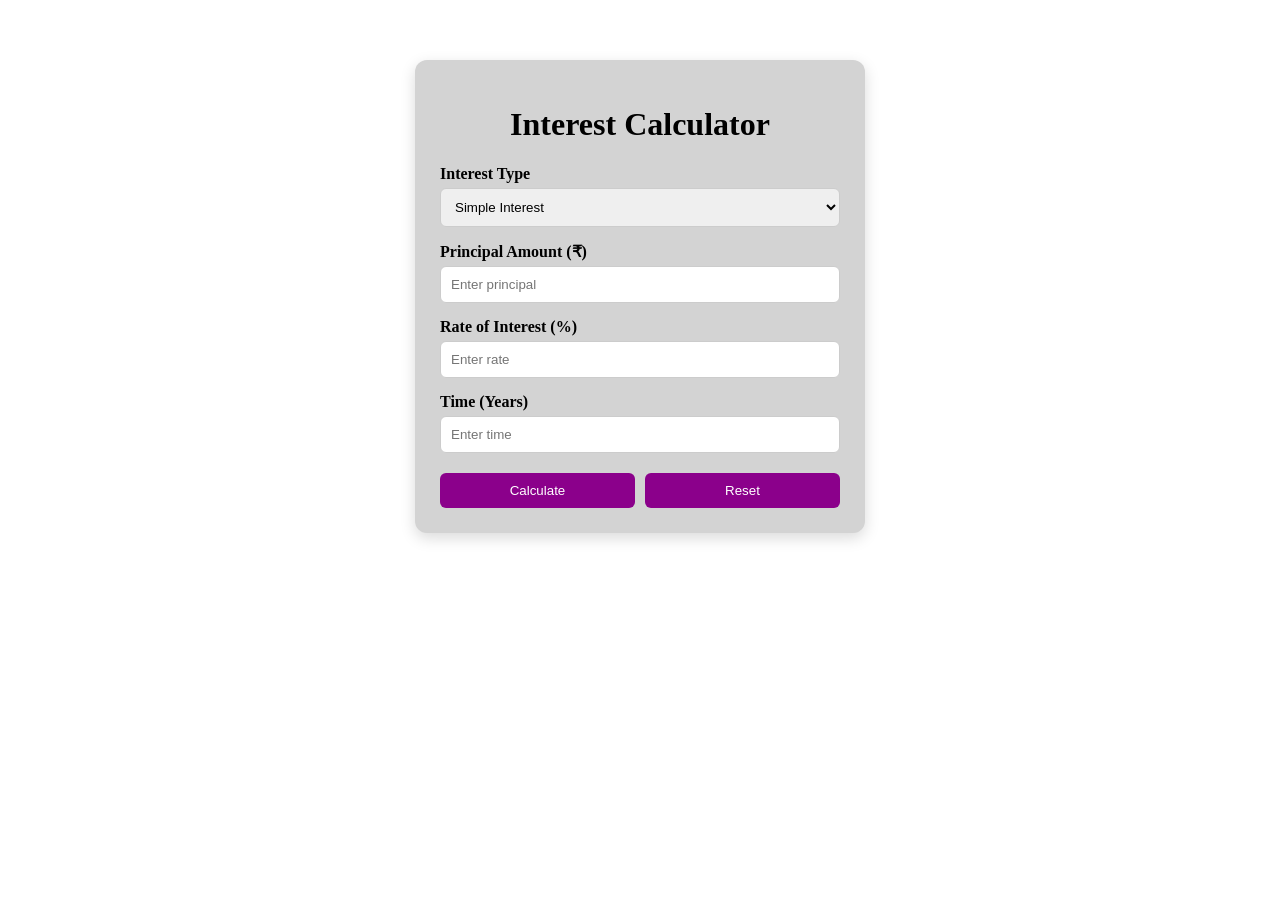
==== index.html @ 110cc883 "Add files via upload" ====
<!DOCTYPE html>
<html lang="en">
<head>
    <meta charset="UTF-8">
    <meta name="viewport" content="width=device-width, initial-scale=1.0">
    <title>Interest Calculator</title>
    <link rel="stylesheet" href="style.css">
</head>
<body>

<div class="container">

    <h1> Interest Calculator</h1>

    <label>Interest Type</label>
    <select id="type">
        <option>Simple Interest</option>
        <option>Compound Interest</option>
    </select>

    <label>Principal Amount (₹)</label>
    <input type="number" id="p" min="0" placeholder="Enter principal">

    <label>Rate of Interest (%)</label>
    <input type="number" id="r" min="0" step="0.01" placeholder="Enter rate">

    <label>Time (Years)</label>
    <input type="number" id="t" min="0" step="0.01" placeholder="Enter time">

    <div class="buttons">
        <button onclick="calculate()">Calculate</button>
        <button onclick="resetFields()">Reset</button>
    </div>

    <div id="result" class="result"></div>

</div>

<script src="script.js"></script>

</body>
</html>
---- style.css ----
body{
    margin:0;
    padding:0;
    font-family:'Times New Roman', Times, serif,sans-serif;
    background:white;
}

.container{
    width:400px;
    margin:60px auto;
    background:#D3D3D3;
    padding:25px;
    border-radius:12px;
    box-shadow:0 5px 15px rgba(0,0,0,0.15);
}

h1{
    text-align:center;
}

label{
    display:block;
    margin-top:15px;
    font-weight:bold;
}

input,
select{
    width:100%;
    padding:10px;
    margin-top:5px;
    border-radius:6px;
    border:1px solid #ccc;
    box-sizing:border-box;
}

.buttons{
    display:flex;
    gap:10px;
    margin-top:20px;
}

button{
    flex:1;
    padding:10px;
    border:none;
    border-radius:6px;
    cursor:pointer;
    background:#8B008B;
    color:white;
}

button:hover{
    background:#FFF0F5;
}

.result{
    margin-top:20px;
    padding:15px;
    background:#000000;
    border-radius:8px;
    text-align:center;
    display:none;
}
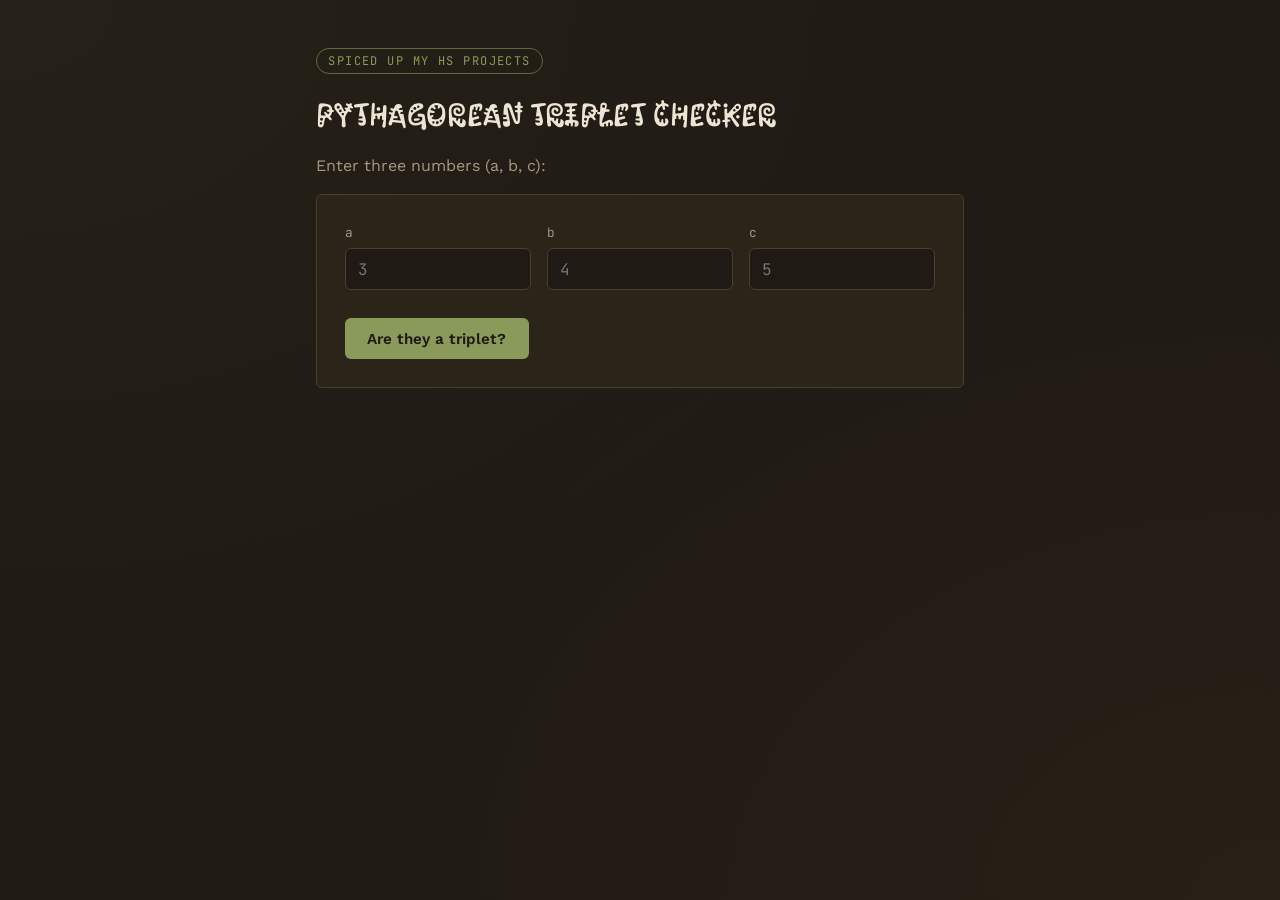
==== commit 3ee36c44: "Add files via upload" ====
--- a/index.html
+++ b/index.html
@@ -1,42 +1,52 @@
 <!DOCTYPE html>
 <html lang="en">
 <head>
-    <meta charset="UTF-8">
-    <meta name="viewport" content="width=device-width, initial-scale=1.0">
-    <title>Interest Calculator</title>
-    <link rel="stylesheet" href="style.css">
+<meta charset="UTF-8">
+<meta name="viewport" content="width=device-width, initial-scale=1.0">
+<title>Pythagorean Triplet Checker</title>
+
+<link rel="preconnect" href="https://fonts.googleapis.com">
+<link rel="preconnect" href="https://fonts.gstatic.com" crossorigin>
+<link href="https://fonts.googleapis.com/css2?family=Kablammo&display=swap" rel="stylesheet">
+
+<link rel="stylesheet" href="style.css">
+<style>
+  /* Kablammo just for the heading — everything else stays on the template */
+  h1.kablammo {
+    font-family: "Kablammo", system-ui;
+    font-optical-sizing: auto;
+    font-weight: 400;
+    font-variation-settings: "MORF" 0;
+  }
+</style>
 </head>
 <body>
+  <div class="page">
+    <span class="eyebrow">spiced up my hs projects</span>
+    <h1 class="kablammo">Pythagorean Triplet Checker</h1>
+    <p>Enter three numbers (a, b, c):</p>
 
-<div class="container">
+    <div class="card">
+      <div class="field-row">
+        <div>
+          <label for="a">a</label>
+          <input type="number" id="a" placeholder="3">
+        </div>
+        <div>
+          <label for="b">b</label>
+          <input type="number" id="b" placeholder="4">
+        </div>
+        <div>
+          <label for="c">c</label>
+          <input type="number" id="c" placeholder="5">
+        </div>
+      </div>
 
-    <h1> Interest Calculator</h1>
+      <button onclick="Pytha()">Are they a triplet?</button>
+      <div id="result" class="result"></div>
+    </div>
+  </div>
 
-    <label>Interest Type</label>
-    <select id="type">
-        <option>Simple Interest</option>
-        <option>Compound Interest</option>
-    </select>
-
-    <label>Principal Amount (₹)</label>
-    <input type="number" id="p" min="0" placeholder="Enter principal">
-
-    <label>Rate of Interest (%)</label>
-    <input type="number" id="r" min="0" step="0.01" placeholder="Enter rate">
-
-    <label>Time (Years)</label>
-    <input type="number" id="t" min="0" step="0.01" placeholder="Enter time">
-
-    <div class="buttons">
-        <button onclick="calculate()">Calculate</button>
-        <button onclick="resetFields()">Reset</button>
-    </div>
-
-    <div id="result" class="result"></div>
-
-</div>
-
-<script src="script.js"></script>
-
+  <script src="script.js"></script>
 </body>
 </html>
--- a/style.css
+++ b/style.css
@@ -1,64 +1,199 @@
-body{
-    margin:0;
-    padding:0;
-    font-family:'Times New Roman', Times, serif,sans-serif;
-    background:white;
-}
-
-.container{
-    width:400px;
-    margin:60px auto;
-    background:#D3D3D3;
-    padding:25px;
-    border-radius:12px;
-    box-shadow:0 5px 15px rgba(0,0,0,0.15);
-}
-
-h1{
-    text-align:center;
-}
-
-label{
-    display:block;
-    margin-top:15px;
-    font-weight:bold;
-}
-
-input,
-select{
-    width:100%;
-    padding:10px;
-    margin-top:5px;
-    border-radius:6px;
-    border:1px solid #ccc;
-    box-sizing:border-box;
-}
-
-.buttons{
-    display:flex;
-    gap:10px;
-    margin-top:20px;
-}
-
-button{
-    flex:1;
-    padding:10px;
-    border:none;
-    border-radius:6px;
-    cursor:pointer;
-    background:#8B008B;
-    color:white;
-}
-
-button:hover{
-    background:#FFF0F5;
-}
-
-.result{
-    margin-top:20px;
-    padding:15px;
-    background:#000000;
-    border-radius:8px;
-    text-align:center;
-    display:none;
+/* ==========================================================================
+
+   ========================================================================== */
+
+@import url('https://fonts.googleapis.com/css2?family=Spectral:ital,wght@0,400;0,500;0,600;1,400&family=Work+Sans:wght@400;500;600&family=JetBrains+Mono:wght@400;500&display=swap');
+
+:root {
+  /* --- color tokens ------------------------------------------------- */
+  --soil:        #1F1A14;   /* page background */
+  --bark:        #2B2419;   /* card / surface background */
+  --bark-light:  #362D1F;   /* hover / raised surface */
+  --sand:        #EDE4D3;   /* primary text */
+  --sand-dim:    #A8977E;   /* muted / secondary text */
+  --moss:        #8A9A5B;   /* accent — success, primary actions */
+  --moss-dim:    #5E6B3E;
+  --ochre:       #C17F3E;   /* accent — highlight, warnings, focus */
+  --rust:        #A64B34;   /* accent — errors */
+  --border:      #4A3F2F;
+
+  /* --- type tokens ---------------------------------------------------- */
+  --font-display: 'Spectral', Georgia, serif;
+  --font-body:    'Work Sans', system-ui, sans-serif;
+  --font-mono:    'JetBrains Mono', 'Courier New', monospace;
+
+  /* --- layout tokens ---------------------------------------------------- */
+  --radius:  6px;
+  --space-1: 0.5rem;
+  --space-2: 1rem;
+  --space-3: 1.75rem;
+  --space-4: 3rem;
+  --max-w:   680px;
+}
+
+/* --- reset / base ------------------------------------------------------- */
+* { box-sizing: border-box; }
+
+html, body {
+  margin: 0;
+  padding: 0;
+  background: var(--soil);
+  color: var(--sand);
+  font-family: var(--font-body);
+  line-height: 1.5;
+}
+
+body {
+  min-height: 100vh;
+  background-image:
+    radial-gradient(ellipse at top left, rgba(138,154,91,0.06), transparent 55%),
+    radial-gradient(ellipse at bottom right, rgba(193,127,62,0.06), transparent 55%);
+}
+
+h1, h2, h3 {
+  font-family: var(--font-display);
+  font-weight: 600;
+  color: var(--sand);
+  margin: 0 0 var(--space-2);
+  letter-spacing: 0.01em;
+}
+
+h1 { font-size: 2rem; }
+h2 { font-size: 1.35rem; font-style: italic; font-weight: 400; color: var(--ochre); }
+
+p { color: var(--sand-dim); margin: 0 0 var(--space-2); }
+
+a { color: var(--ochre); }
+
+/* --- layout shell --------------------------------------------------- */
+.page {
+  max-width: var(--max-w);
+  margin: 0 auto;
+  padding: var(--space-4) var(--space-2);
+}
+
+.eyebrow {
+  display: inline-block;
+  font-family: var(--font-mono);
+  font-size: 0.75rem;
+  letter-spacing: 0.12em;
+  text-transform: uppercase;
+  color: var(--moss);
+  border: 1px solid var(--moss-dim);
+  border-radius: 999px;
+  padding: 0.2rem 0.7rem;
+  margin-bottom: var(--space-2);
+}
+
+/* --- card / surface --------------------------------------------------- */
+.card {
+  background: var(--bark);
+  border: 1px solid var(--border);
+  border-radius: var(--radius);
+  padding: var(--space-3);
+  margin-bottom: var(--space-3);
+}
+
+/* --- form elements --------------------------------------------------- */
+label {
+  display: block;
+  font-family: var(--font-mono);
+  font-size: 0.8rem;
+  color: var(--sand-dim);
+  margin-bottom: 0.35rem;
+}
+
+input[type="number"],
+input[type="text"] {
+  width: 100%;
+  background: var(--soil);
+  border: 1px solid var(--border);
+  border-radius: var(--radius);
+  color: var(--sand);
+  font-family: var(--font-mono);
+  font-size: 1rem;
+  padding: 0.6rem 0.75rem;
+  transition: border-color 0.15s ease;
+}
+
+input:focus {
+  outline: none;
+  border-color: var(--ochre);
+  box-shadow: 0 0 0 3px rgba(193,127,62,0.18);
+}
+
+.field-row {
+  display: grid;
+  grid-template-columns: repeat(3, 1fr);
+  gap: var(--space-2);
+  margin-bottom: var(--space-3);
+}
+
+button {
+  font-family: var(--font-body);
+  font-weight: 600;
+  font-size: 0.95rem;
+  color: var(--soil);
+  background: var(--moss);
+  border: none;
+  border-radius: var(--radius);
+  padding: 0.7rem 1.4rem;
+  cursor: pointer;
+  transition: background 0.15s ease, transform 0.1s ease;
+}
+
+button:hover  { background: #9DAF69; }
+button:active { transform: translateY(1px); }
+
+button.secondary {
+  background: transparent;
+  color: var(--sand-dim);
+  border: 1px solid var(--border);
+}
+
+button.secondary:hover {
+  background: var(--bark-light);
+  color: var(--sand);
+}
+
+/* --- result states --------------------------------------------------- */
+.result {
+  font-family: var(--font-mono);
+  border-radius: var(--radius);
+  padding: var(--space-2);
+  margin-top: var(--space-2);
+  border: 1px solid var(--border);
+  display: none;
+}
+
+.result.show { display: block; }
+
+.result.success {
+  border-color: var(--moss-dim);
+  background: rgba(138,154,91,0.08);
+  color: var(--moss);
+}
+
+.result.fail {
+  border-color: var(--rust);
+  background: rgba(166,75,52,0.08);
+  color: #D48B77;
+}
+
+/* --- footer / meta --------------------------------------------------- */
+.meta {
+  font-family: var(--font-mono);
+  font-size: 0.75rem;
+  color: var(--sand-dim);
+  text-align: center;
+  margin-top: var(--space-4);
+}
+
+/* --- utility --------------------------------------------------- */
+.center { text-align: center; }
+.flex-between { display: flex; align-items: center; justify-content: space-between; gap: var(--space-2); }
+
+@media (max-width: 480px) {
+  .field-row { grid-template-columns: 1fr; }
+  h1 { font-size: 1.6rem; }
 }
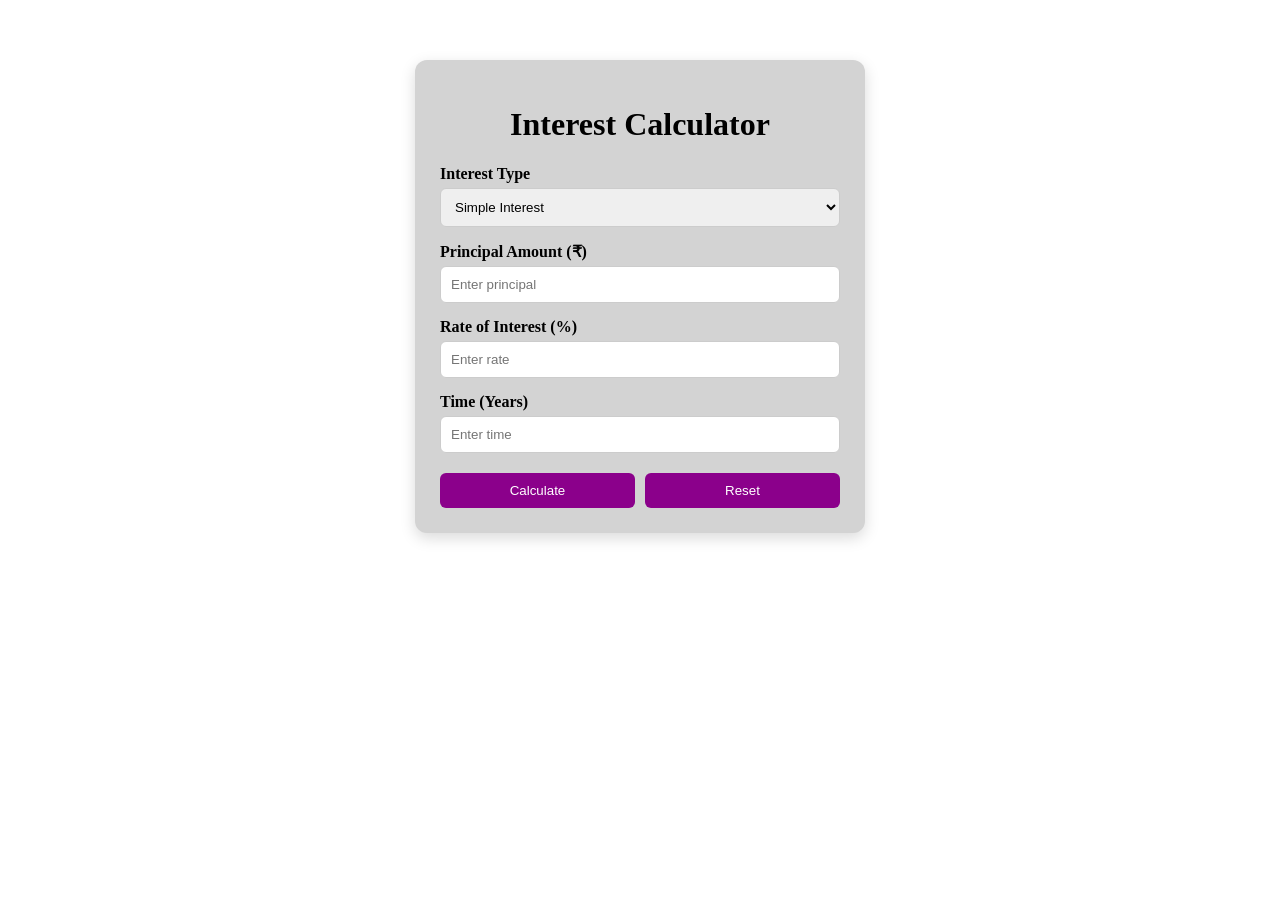
==== commit 76bd09da: "Interest Calculator" ====
--- a/index.html
+++ b/index.html
@@ -1,52 +1,42 @@
 <!DOCTYPE html>
 <html lang="en">
 <head>
-<meta charset="UTF-8">
-<meta name="viewport" content="width=device-width, initial-scale=1.0">
-<title>Pythagorean Triplet Checker</title>
-
-<link rel="preconnect" href="https://fonts.googleapis.com">
-<link rel="preconnect" href="https://fonts.gstatic.com" crossorigin>
-<link href="https://fonts.googleapis.com/css2?family=Kablammo&display=swap" rel="stylesheet">
-
-<link rel="stylesheet" href="style.css">
-<style>
-  /* Kablammo just for the heading — everything else stays on the template */
-  h1.kablammo {
-    font-family: "Kablammo", system-ui;
-    font-optical-sizing: auto;
-    font-weight: 400;
-    font-variation-settings: "MORF" 0;
-  }
-</style>
+    <meta charset="UTF-8">
+    <meta name="viewport" content="width=device-width, initial-scale=1.0">
+    <title>Interest Calculator</title>
+    <link rel="stylesheet" href="style.css">
 </head>
 <body>
-  <div class="page">
-    <span class="eyebrow">spiced up my hs projects</span>
-    <h1 class="kablammo">Pythagorean Triplet Checker</h1>
-    <p>Enter three numbers (a, b, c):</p>
 
-    <div class="card">
-      <div class="field-row">
-        <div>
-          <label for="a">a</label>
-          <input type="number" id="a" placeholder="3">
-        </div>
-        <div>
-          <label for="b">b</label>
-          <input type="number" id="b" placeholder="4">
-        </div>
-        <div>
-          <label for="c">c</label>
-          <input type="number" id="c" placeholder="5">
-        </div>
-      </div>
+<div class="container">
 
-      <button onclick="Pytha()">Are they a triplet?</button>
-      <div id="result" class="result"></div>
+    <h1> Interest Calculator</h1>
+
+    <label>Interest Type</label>
+    <select id="type">
+        <option>Simple Interest</option>
+        <option>Compound Interest</option>
+    </select>
+
+    <label>Principal Amount (₹)</label>
+    <input type="number" id="p" min="0" placeholder="Enter principal">
+
+    <label>Rate of Interest (%)</label>
+    <input type="number" id="r" min="0" step="0.01" placeholder="Enter rate">
+
+    <label>Time (Years)</label>
+    <input type="number" id="t" min="0" step="0.01" placeholder="Enter time">
+
+    <div class="buttons">
+        <button onclick="calculate()">Calculate</button>
+        <button onclick="resetFields()">Reset</button>
     </div>
-  </div>
 
-  <script src="script.js"></script>
+    <div id="result" class="result"></div>
+
+</div>
+
+<script src="script.js"></script>
+
 </body>
 </html>
--- a/style.css
+++ b/style.css
@@ -1,199 +1,64 @@
-/* ==========================================================================
-
-   ========================================================================== */
-
-@import url('https://fonts.googleapis.com/css2?family=Spectral:ital,wght@0,400;0,500;0,600;1,400&family=Work+Sans:wght@400;500;600&family=JetBrains+Mono:wght@400;500&display=swap');
-
-:root {
-  /* --- color tokens ------------------------------------------------- */
-  --soil:        #1F1A14;   /* page background */
-  --bark:        #2B2419;   /* card / surface background */
-  --bark-light:  #362D1F;   /* hover / raised surface */
-  --sand:        #EDE4D3;   /* primary text */
-  --sand-dim:    #A8977E;   /* muted / secondary text */
-  --moss:        #8A9A5B;   /* accent — success, primary actions */
-  --moss-dim:    #5E6B3E;
-  --ochre:       #C17F3E;   /* accent — highlight, warnings, focus */
-  --rust:        #A64B34;   /* accent — errors */
-  --border:      #4A3F2F;
-
-  /* --- type tokens ---------------------------------------------------- */
-  --font-display: 'Spectral', Georgia, serif;
-  --font-body:    'Work Sans', system-ui, sans-serif;
-  --font-mono:    'JetBrains Mono', 'Courier New', monospace;
-
-  /* --- layout tokens ---------------------------------------------------- */
-  --radius:  6px;
-  --space-1: 0.5rem;
-  --space-2: 1rem;
-  --space-3: 1.75rem;
-  --space-4: 3rem;
-  --max-w:   680px;
-}
-
-/* --- reset / base ------------------------------------------------------- */
-* { box-sizing: border-box; }
-
-html, body {
-  margin: 0;
-  padding: 0;
-  background: var(--soil);
-  color: var(--sand);
-  font-family: var(--font-body);
-  line-height: 1.5;
-}
-
-body {
-  min-height: 100vh;
-  background-image:
-    radial-gradient(ellipse at top left, rgba(138,154,91,0.06), transparent 55%),
-    radial-gradient(ellipse at bottom right, rgba(193,127,62,0.06), transparent 55%);
-}
-
-h1, h2, h3 {
-  font-family: var(--font-display);
-  font-weight: 600;
-  color: var(--sand);
-  margin: 0 0 var(--space-2);
-  letter-spacing: 0.01em;
-}
-
-h1 { font-size: 2rem; }
-h2 { font-size: 1.35rem; font-style: italic; font-weight: 400; color: var(--ochre); }
-
-p { color: var(--sand-dim); margin: 0 0 var(--space-2); }
-
-a { color: var(--ochre); }
-
-/* --- layout shell --------------------------------------------------- */
-.page {
-  max-width: var(--max-w);
-  margin: 0 auto;
-  padding: var(--space-4) var(--space-2);
-}
-
-.eyebrow {
-  display: inline-block;
-  font-family: var(--font-mono);
-  font-size: 0.75rem;
-  letter-spacing: 0.12em;
-  text-transform: uppercase;
-  color: var(--moss);
-  border: 1px solid var(--moss-dim);
-  border-radius: 999px;
-  padding: 0.2rem 0.7rem;
-  margin-bottom: var(--space-2);
-}
-
-/* --- card / surface --------------------------------------------------- */
-.card {
-  background: var(--bark);
-  border: 1px solid var(--border);
-  border-radius: var(--radius);
-  padding: var(--space-3);
-  margin-bottom: var(--space-3);
-}
-
-/* --- form elements --------------------------------------------------- */
-label {
-  display: block;
-  font-family: var(--font-mono);
-  font-size: 0.8rem;
-  color: var(--sand-dim);
-  margin-bottom: 0.35rem;
-}
-
-input[type="number"],
-input[type="text"] {
-  width: 100%;
-  background: var(--soil);
-  border: 1px solid var(--border);
-  border-radius: var(--radius);
-  color: var(--sand);
-  font-family: var(--font-mono);
-  font-size: 1rem;
-  padding: 0.6rem 0.75rem;
-  transition: border-color 0.15s ease;
-}
-
-input:focus {
-  outline: none;
-  border-color: var(--ochre);
-  box-shadow: 0 0 0 3px rgba(193,127,62,0.18);
-}
-
-.field-row {
-  display: grid;
-  grid-template-columns: repeat(3, 1fr);
-  gap: var(--space-2);
-  margin-bottom: var(--space-3);
-}
-
-button {
-  font-family: var(--font-body);
-  font-weight: 600;
-  font-size: 0.95rem;
-  color: var(--soil);
-  background: var(--moss);
-  border: none;
-  border-radius: var(--radius);
-  padding: 0.7rem 1.4rem;
-  cursor: pointer;
-  transition: background 0.15s ease, transform 0.1s ease;
-}
-
-button:hover  { background: #9DAF69; }
-button:active { transform: translateY(1px); }
-
-button.secondary {
-  background: transparent;
-  color: var(--sand-dim);
-  border: 1px solid var(--border);
-}
-
-button.secondary:hover {
-  background: var(--bark-light);
-  color: var(--sand);
-}
-
-/* --- result states --------------------------------------------------- */
-.result {
-  font-family: var(--font-mono);
-  border-radius: var(--radius);
-  padding: var(--space-2);
-  margin-top: var(--space-2);
-  border: 1px solid var(--border);
-  display: none;
-}
-
-.result.show { display: block; }
-
-.result.success {
-  border-color: var(--moss-dim);
-  background: rgba(138,154,91,0.08);
-  color: var(--moss);
-}
-
-.result.fail {
-  border-color: var(--rust);
-  background: rgba(166,75,52,0.08);
-  color: #D48B77;
-}
-
-/* --- footer / meta --------------------------------------------------- */
-.meta {
-  font-family: var(--font-mono);
-  font-size: 0.75rem;
-  color: var(--sand-dim);
-  text-align: center;
-  margin-top: var(--space-4);
-}
-
-/* --- utility --------------------------------------------------- */
-.center { text-align: center; }
-.flex-between { display: flex; align-items: center; justify-content: space-between; gap: var(--space-2); }
-
-@media (max-width: 480px) {
-  .field-row { grid-template-columns: 1fr; }
-  h1 { font-size: 1.6rem; }
+body{
+    margin:0;
+    padding:0;
+    font-family:'Times New Roman', Times, serif,sans-serif;
+    background:white;
+}
+
+.container{
+    width:400px;
+    margin:60px auto;
+    background:#D3D3D3;
+    padding:25px;
+    border-radius:12px;
+    box-shadow:0 5px 15px rgba(0,0,0,0.15);
+}
+
+h1{
+    text-align:center;
+}
+
+label{
+    display:block;
+    margin-top:15px;
+    font-weight:bold;
+}
+
+input,
+select{
+    width:100%;
+    padding:10px;
+    margin-top:5px;
+    border-radius:6px;
+    border:1px solid #ccc;
+    box-sizing:border-box;
+}
+
+.buttons{
+    display:flex;
+    gap:10px;
+    margin-top:20px;
+}
+
+button{
+    flex:1;
+    padding:10px;
+    border:none;
+    border-radius:6px;
+    cursor:pointer;
+    background:#8B008B;
+    color:white;
+}
+
+button:hover{
+    background:#FFF0F5;
+}
+
+.result{
+    margin-top:20px;
+    padding:15px;
+    background:#DDA0DD;
+    border-radius:8px;
+    text-align:center;
+    display:none;
 }
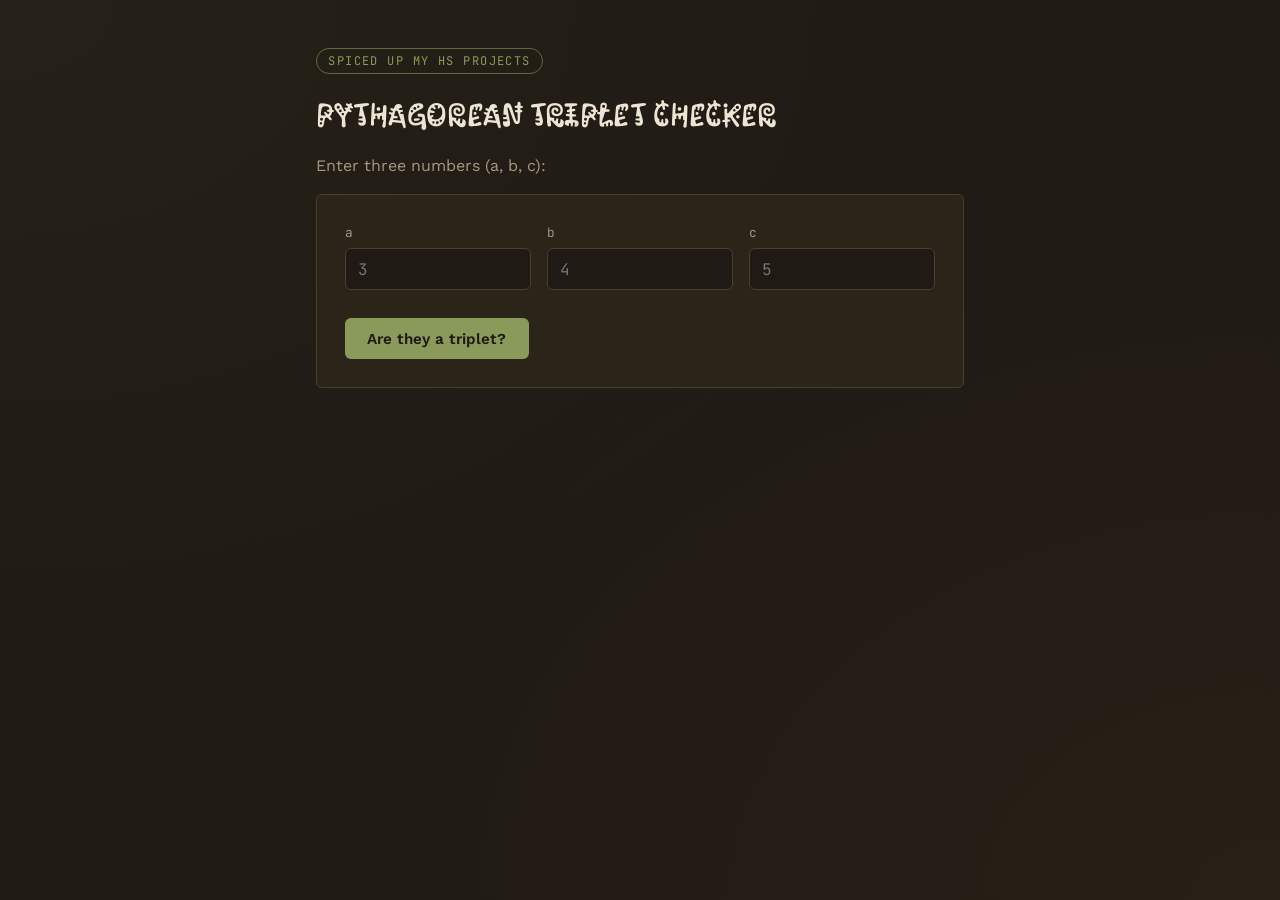
==== commit 5408c57a: "Pythagorean Triplet Checker" ====
--- a/index.html
+++ b/index.html
@@ -1,42 +1,52 @@
 <!DOCTYPE html>
 <html lang="en">
 <head>
-    <meta charset="UTF-8">
-    <meta name="viewport" content="width=device-width, initial-scale=1.0">
-    <title>Interest Calculator</title>
-    <link rel="stylesheet" href="style.css">
+<meta charset="UTF-8">
+<meta name="viewport" content="width=device-width, initial-scale=1.0">
+<title>Pythagorean Triplet Checker</title>
+
+<link rel="preconnect" href="https://fonts.googleapis.com">
+<link rel="preconnect" href="https://fonts.gstatic.com" crossorigin>
+<link href="https://fonts.googleapis.com/css2?family=Kablammo&display=swap" rel="stylesheet">
+
+<link rel="stylesheet" href="style.css">
+<style>
+  /* Kablammo just for the heading — everything else stays on the template */
+  h1.kablammo {
+    font-family: "Kablammo", system-ui;
+    font-optical-sizing: auto;
+    font-weight: 400;
+    font-variation-settings: "MORF" 0;
+  }
+</style>
 </head>
 <body>
+  <div class="page">
+    <span class="eyebrow">spiced up my hs projects</span>
+    <h1 class="kablammo">Pythagorean Triplet Checker</h1>
+    <p>Enter three numbers (a, b, c):</p>
 
-<div class="container">
+    <div class="card">
+      <div class="field-row">
+        <div>
+          <label for="a">a</label>
+          <input type="number" id="a" placeholder="3">
+        </div>
+        <div>
+          <label for="b">b</label>
+          <input type="number" id="b" placeholder="4">
+        </div>
+        <div>
+          <label for="c">c</label>
+          <input type="number" id="c" placeholder="5">
+        </div>
+      </div>
 
-    <h1> Interest Calculator</h1>
+      <button onclick="Pytha()">Are they a triplet?</button>
+      <div id="result" class="result"></div>
+    </div>
+  </div>
 
-    <label>Interest Type</label>
-    <select id="type">
-        <option>Simple Interest</option>
-        <option>Compound Interest</option>
-    </select>
-
-    <label>Principal Amount (₹)</label>
-    <input type="number" id="p" min="0" placeholder="Enter principal">
-
-    <label>Rate of Interest (%)</label>
-    <input type="number" id="r" min="0" step="0.01" placeholder="Enter rate">
-
-    <label>Time (Years)</label>
-    <input type="number" id="t" min="0" step="0.01" placeholder="Enter time">
-
-    <div class="buttons">
-        <button onclick="calculate()">Calculate</button>
-        <button onclick="resetFields()">Reset</button>
-    </div>
-
-    <div id="result" class="result"></div>
-
-</div>
-
-<script src="script.js"></script>
-
+  <script src="script.js"></script>
 </body>
 </html>
--- a/style.css
+++ b/style.css
@@ -1,64 +1,199 @@
-body{
-    margin:0;
-    padding:0;
-    font-family:'Times New Roman', Times, serif,sans-serif;
-    background:white;
-}
-
-.container{
-    width:400px;
-    margin:60px auto;
-    background:#D3D3D3;
-    padding:25px;
-    border-radius:12px;
-    box-shadow:0 5px 15px rgba(0,0,0,0.15);
-}
-
-h1{
-    text-align:center;
-}
-
-label{
-    display:block;
-    margin-top:15px;
-    font-weight:bold;
-}
-
-input,
-select{
-    width:100%;
-    padding:10px;
-    margin-top:5px;
-    border-radius:6px;
-    border:1px solid #ccc;
-    box-sizing:border-box;
-}
-
-.buttons{
-    display:flex;
-    gap:10px;
-    margin-top:20px;
-}
-
-button{
-    flex:1;
-    padding:10px;
-    border:none;
-    border-radius:6px;
-    cursor:pointer;
-    background:#8B008B;
-    color:white;
-}
-
-button:hover{
-    background:#FFF0F5;
-}
-
-.result{
-    margin-top:20px;
-    padding:15px;
-    background:#DDA0DD;
-    border-radius:8px;
-    text-align:center;
-    display:none;
+/* ==========================================================================
+
+   ========================================================================== */
+
+@import url('https://fonts.googleapis.com/css2?family=Spectral:ital,wght@0,400;0,500;0,600;1,400&family=Work+Sans:wght@400;500;600&family=JetBrains+Mono:wght@400;500&display=swap');
+
+:root {
+  /* --- color tokens ------------------------------------------------- */
+  --soil:        #1F1A14;   /* page background */
+  --bark:        #2B2419;   /* card / surface background */
+  --bark-light:  #362D1F;   /* hover / raised surface */
+  --sand:        #EDE4D3;   /* primary text */
+  --sand-dim:    #A8977E;   /* muted / secondary text */
+  --moss:        #8A9A5B;   /* accent — success, primary actions */
+  --moss-dim:    #5E6B3E;
+  --ochre:       #C17F3E;   /* accent — highlight, warnings, focus */
+  --rust:        #A64B34;   /* accent — errors */
+  --border:      #4A3F2F;
+
+  /* --- type tokens ---------------------------------------------------- */
+  --font-display: 'Spectral', Georgia, serif;
+  --font-body:    'Work Sans', system-ui, sans-serif;
+  --font-mono:    'JetBrains Mono', 'Courier New', monospace;
+
+  /* --- layout tokens ---------------------------------------------------- */
+  --radius:  6px;
+  --space-1: 0.5rem;
+  --space-2: 1rem;
+  --space-3: 1.75rem;
+  --space-4: 3rem;
+  --max-w:   680px;
+}
+
+/* --- reset / base ------------------------------------------------------- */
+* { box-sizing: border-box; }
+
+html, body {
+  margin: 0;
+  padding: 0;
+  background: var(--soil);
+  color: var(--sand);
+  font-family: var(--font-body);
+  line-height: 1.5;
+}
+
+body {
+  min-height: 100vh;
+  background-image:
+    radial-gradient(ellipse at top left, rgba(138,154,91,0.06), transparent 55%),
+    radial-gradient(ellipse at bottom right, rgba(193,127,62,0.06), transparent 55%);
+}
+
+h1, h2, h3 {
+  font-family: var(--font-display);
+  font-weight: 600;
+  color: var(--sand);
+  margin: 0 0 var(--space-2);
+  letter-spacing: 0.01em;
+}
+
+h1 { font-size: 2rem; }
+h2 { font-size: 1.35rem; font-style: italic; font-weight: 400; color: var(--ochre); }
+
+p { color: var(--sand-dim); margin: 0 0 var(--space-2); }
+
+a { color: var(--ochre); }
+
+/* --- layout shell --------------------------------------------------- */
+.page {
+  max-width: var(--max-w);
+  margin: 0 auto;
+  padding: var(--space-4) var(--space-2);
+}
+
+.eyebrow {
+  display: inline-block;
+  font-family: var(--font-mono);
+  font-size: 0.75rem;
+  letter-spacing: 0.12em;
+  text-transform: uppercase;
+  color: var(--moss);
+  border: 1px solid var(--moss-dim);
+  border-radius: 999px;
+  padding: 0.2rem 0.7rem;
+  margin-bottom: var(--space-2);
+}
+
+/* --- card / surface --------------------------------------------------- */
+.card {
+  background: var(--bark);
+  border: 1px solid var(--border);
+  border-radius: var(--radius);
+  padding: var(--space-3);
+  margin-bottom: var(--space-3);
+}
+
+/* --- form elements --------------------------------------------------- */
+label {
+  display: block;
+  font-family: var(--font-mono);
+  font-size: 0.8rem;
+  color: var(--sand-dim);
+  margin-bottom: 0.35rem;
+}
+
+input[type="number"],
+input[type="text"] {
+  width: 100%;
+  background: var(--soil);
+  border: 1px solid var(--border);
+  border-radius: var(--radius);
+  color: var(--sand);
+  font-family: var(--font-mono);
+  font-size: 1rem;
+  padding: 0.6rem 0.75rem;
+  transition: border-color 0.15s ease;
+}
+
+input:focus {
+  outline: none;
+  border-color: var(--ochre);
+  box-shadow: 0 0 0 3px rgba(193,127,62,0.18);
+}
+
+.field-row {
+  display: grid;
+  grid-template-columns: repeat(3, 1fr);
+  gap: var(--space-2);
+  margin-bottom: var(--space-3);
+}
+
+button {
+  font-family: var(--font-body);
+  font-weight: 600;
+  font-size: 0.95rem;
+  color: var(--soil);
+  background: var(--moss);
+  border: none;
+  border-radius: var(--radius);
+  padding: 0.7rem 1.4rem;
+  cursor: pointer;
+  transition: background 0.15s ease, transform 0.1s ease;
+}
+
+button:hover  { background: #9DAF69; }
+button:active { transform: translateY(1px); }
+
+button.secondary {
+  background: transparent;
+  color: var(--sand-dim);
+  border: 1px solid var(--border);
+}
+
+button.secondary:hover {
+  background: var(--bark-light);
+  color: var(--sand);
+}
+
+/* --- result states --------------------------------------------------- */
+.result {
+  font-family: var(--font-mono);
+  border-radius: var(--radius);
+  padding: var(--space-2);
+  margin-top: var(--space-2);
+  border: 1px solid var(--border);
+  display: none;
+}
+
+.result.show { display: block; }
+
+.result.success {
+  border-color: var(--moss-dim);
+  background: rgba(138,154,91,0.08);
+  color: var(--moss);
+}
+
+.result.fail {
+  border-color: var(--rust);
+  background: rgba(166,75,52,0.08);
+  color: #D48B77;
+}
+
+/* --- footer / meta --------------------------------------------------- */
+.meta {
+  font-family: var(--font-mono);
+  font-size: 0.75rem;
+  color: var(--sand-dim);
+  text-align: center;
+  margin-top: var(--space-4);
+}
+
+/* --- utility --------------------------------------------------- */
+.center { text-align: center; }
+.flex-between { display: flex; align-items: center; justify-content: space-between; gap: var(--space-2); }
+
+@media (max-width: 480px) {
+  .field-row { grid-template-columns: 1fr; }
+  h1 { font-size: 1.6rem; }
 }
